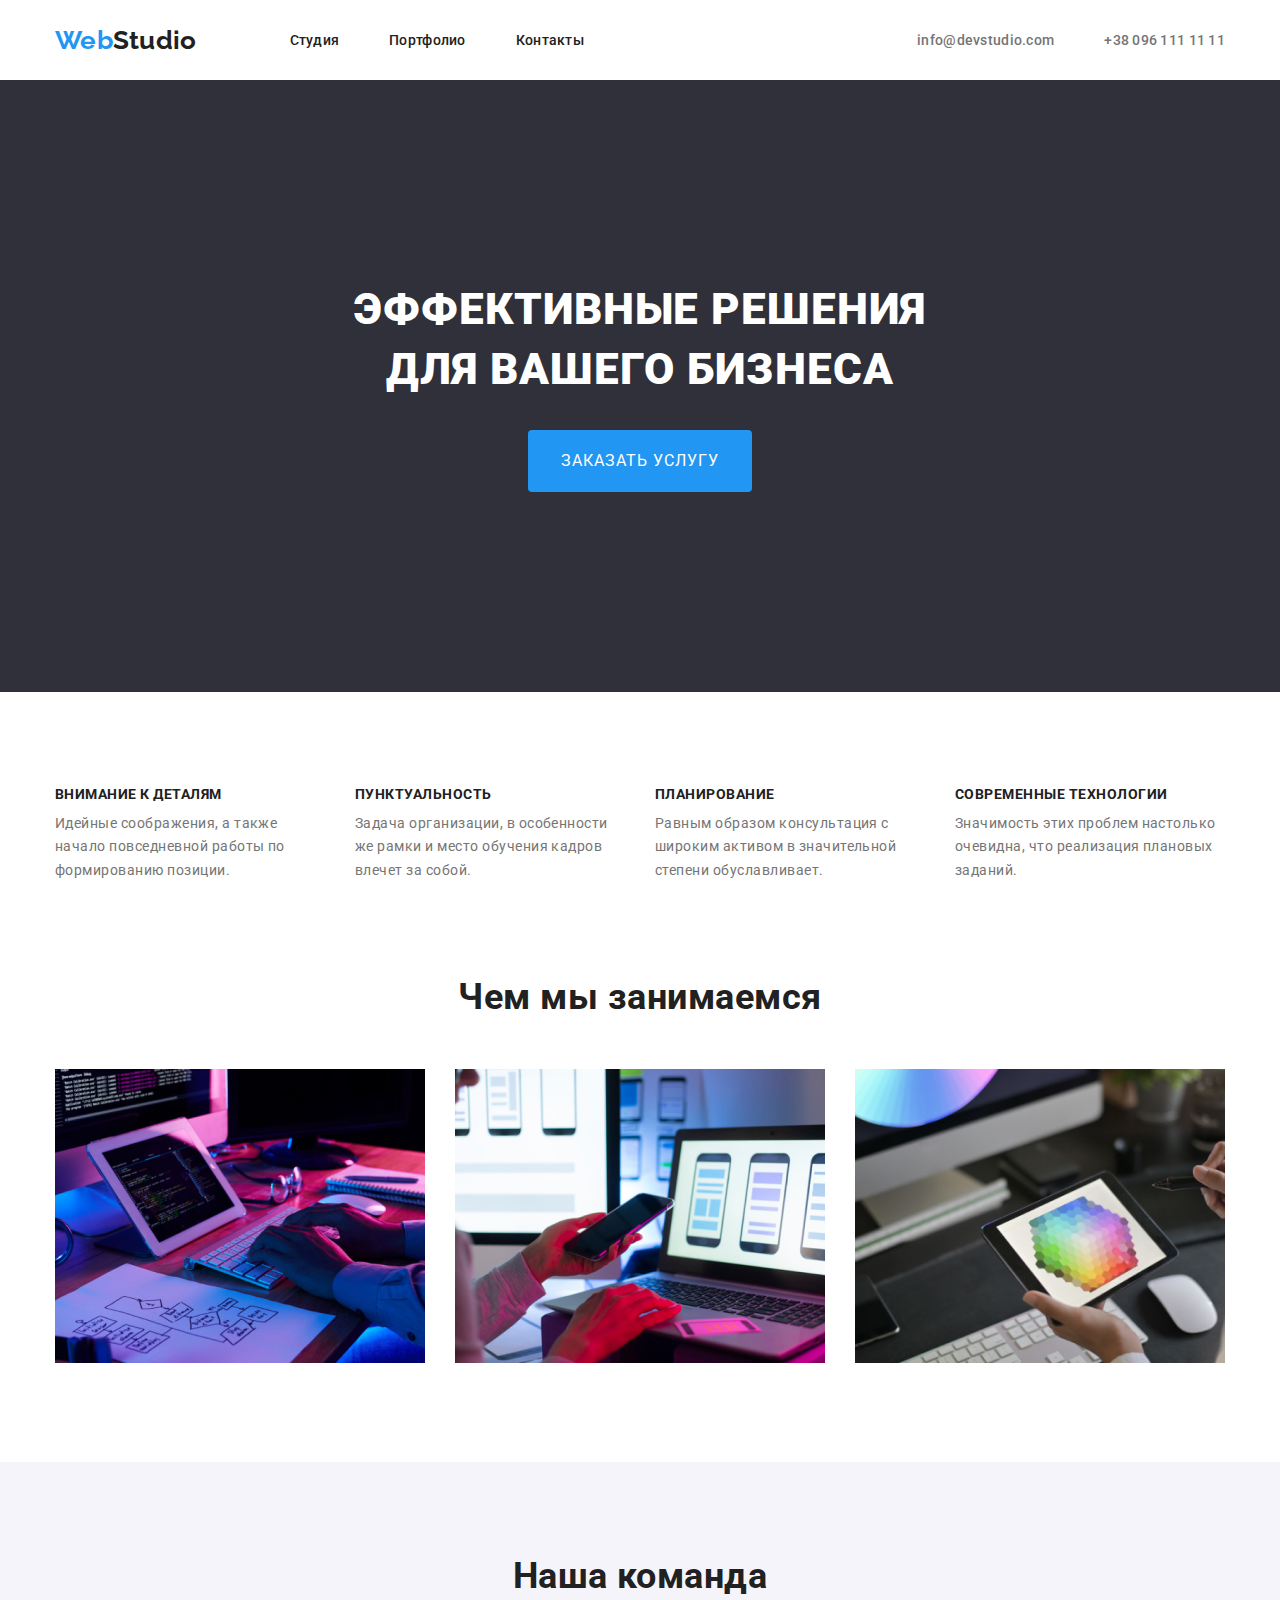
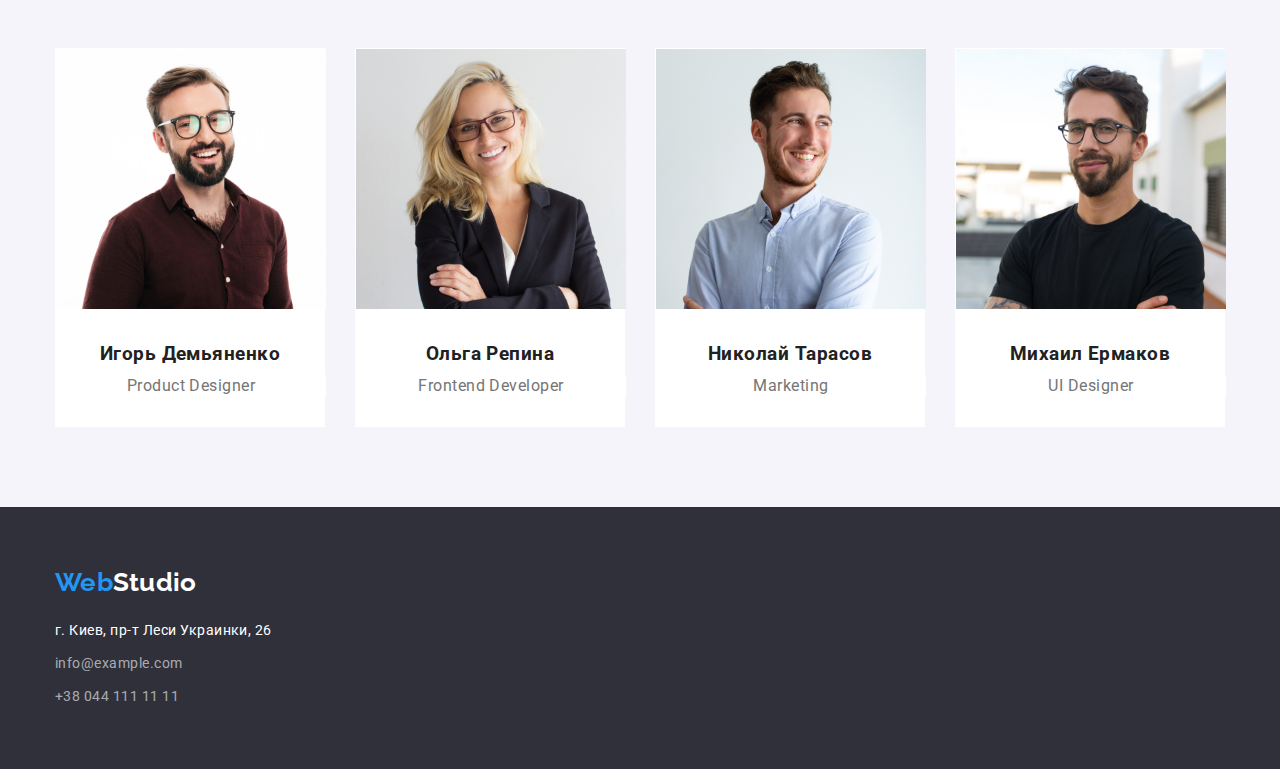
==== index.html @ 63b9c49c "прошлая работа" ====
<!DOCTYPE html>
<html lang="ru">

<head>
  <meta charset="UTF-8" />
  <meta name="viewport" content="width=device-width, initial-scale=1.0" />
  <title>Главная</title>

  <link href="https://fonts.googleapis.com/css2?family=Roboto:wght@400;500;700;900&display=swap" rel="stylesheet">
  <link href="https://fonts.googleapis.com/css2?family=Raleway:wght@700&display=swap" rel="stylesheet">

  <link rel="stylesheet"
    href="https://cdnjs.cloudflare.com/ajax/libs/modern-normalize/1.0.0/modern-normalize.min.css" />
  <link rel="stylesheet" href="./css/styles.css">
</head>

<body>
  <header class="header">
    <div class="container main-nav">
      <nav>
        <ul class="site-nav list">
          <li><a href="./index.html" class="link item"><span class="logo">Web</span><span
                class="logo black-logo">Studio</span></a></li>
          <li class="item"><a href="#Studio" class="link head-link">Студия</a></li>
          <li class="item"><a href="./Studio.html" class="link head-link">Портфолио</a></li>
          <li class="item"><a href="#Team" class="link head-link">Контакты</a></li>
        </ul>
      </nav>
      <ul class="contacts-nav list">
        <li class="item">
          <a href="mailto:info@devstudio.com" class="link address-link">info@devstudio.com</a>
        </li>
        <li class="item">
          <a href="tel:+380961111111" class="link address-link">+38 096 111 11 11</a>
        </li>
      </ul>
    </div>
  </header>
  <main>

    <!--Герой-->
    <section class="hero">
      <h1 class="hero-title">Эффективные решения <br> для вашего бизнеса </h1>
      <a href="" class="hero-button">Заказать услугу</a>
    </section>

    <!-- Преимущства -->
    <section id="Studio" class="section ">
      <div class="container ">
        <h2 hidden>Студия</h2>
        <ul class="feature-list list">
          <li class="item">
            <h3 class="title">Внимание к деталям</h3>
            <p class="description">
              Идейные соображения, а также начало повседневной работы по
              формированию позиции.
            </p>
          </li>
          <li class="item">
            <h3 class="title">Пунктуальность</h3>
            <p class="description">
              Задача организации, в особенности же рамки и место обучения кадров
              влечет за собой.
            </p>
          </li>
          <li class="item">
            <h3 class="title">Планирование</h3>
            <p class="description">
              Равным образом консультация с широким активом в значительной
              степени обуславливает.
            </p>
          </li>
          <li class="item">
            <h3 class="title">Современные технологии</h3>
            <p class="description">
              Значимость этих проблем настолько очевидна, что реализация
              плановых заданий.
            </p>
          </li>
        </ul>
      </div>
    </section>

    <!--Секция о нас-->
    <section id="Portfolio" class="section bottom-padding">
      <div class="container">
        <h2 class="section-title">Чем мы занимаемся</h2>
        <ul class="portfolio list">
          <li class="item">
            <img src="./images/services/img-1.png" width="370" height="294" alt="Разметка" />
          </li>
          <li class="item">
            <img src="./images/services/img-2.png" width="370" height="294" alt="Дизайн" />
          </li>
          <li class="item">
            <img src="./images/services/img-3.png" width="370" height="294" alt="Подбор цвета" />
          </li>
        </ul>
      </div>
    </section>

    <!--Секция наша команда-->
    <section id="Team" class="background-team team">
      <div class="container">
        <h2 class="section-title">Наша команда</h2>
        <ul class="team-padding list">
          <li class="team-item">
            <img src="./images/team/img-1.jpg" width="270" height="260" alt="" />
            <h3 class="team-name">Игорь Демьяненко</h3>
            <p class="team-item description">Product Designer</p>
          </li>
          <li class="team-item">
            <img src="./images/team/img-2.jpg" width="270" height="260" alt="" />
            <h3 class="team-name">Ольга Репина</h3>
            <p class="team-item description">Frontend Developer</p>
          </li>
          <li class="team-item">
            <img src="./images/team/img-3.jpg" width="270" height="260" alt="" />
            <h3 class="team-name">Николай Тарасов</h3>
            <p class="team-item description">Marketing</p>
          </li>
          <li class="team-item">
            <img src="./images/team/img-4.jpg" width="270" height="260" alt="" />
            <h3 class="team-name">Михаил Ермаков</h3>
            <p class="team-item description">UI Designer</p>
          </li>
        </ul>
      </div>
    </section>
  </main>
  <!--Секция подвал-->
  <footer class="footer padding-footer">
    <div class="container">
      <a href="./index.html" class="link item"> <span class="logo">Web</span><span
          class="logo white-logo">Studio</span></a>
      <address>
        <ul class="footer-address list">
          <li class="item">
            <a href="https://goo.gl/maps/mCpDXbgMNV3ADm6YA" class="footer footer-address" target="blank"
              rel="noopener noreferer">
              г. Киев, пр-т Леси Украинки, 26</a>
          </li>
          <li class="item"><a href="mailto:info@example.com" class="footer footer-contacts">info@example.com</a></li>
          <li class="item"><a href="tel:+380441111111" class="footer footer-contacts  ">+38 044 111 11
              11</a></li>
        </ul>
      </address>
    </div>
  </footer>
</body>

</html>
---- css/styles.css ----
html {
  box-sizing: border-box;
}

*,
*::before,
*::after {
  box-sizing: inherit;
}

h1,
h2,
h3,
h4,
h5,
h6 {
  margin: 0;
  padding: 0;
}

ul,
li,
p {
  padding: 0;
  margin: 0;
}

:root {
  --primary-text-black: #212121;
  --primary-text-gray: #757575;
  --text-accent: #2196f3;
  --white: #ffffff;
  --address-footer: rgba(255, 255, 255, 0.6);
  --background-hero: #2f303a;
  --background-team: #f5f4fa;
}

body {
  font-family: Roboto;
  font-style: normal;
  font-weight: normal;
  letter-spacing: 0.03em;
  color: var(--primary-text-black);
}

.list {
  list-style: none;
  padding: 0;
  margin: 0;
}

.container {
  margin-left: auto;
  margin-right: auto;
  width: 1200px;
  padding-left: 15px;
  padding-right: 15px;
  /* outline: 1px solid var(--background-hero); */
}

.main-nav {
  display: flex;
  align-items: center;
}

.site-nav {
  display: flex;
  align-items: center;
}

/* только первый */
.site-nav .item:first-child {
  margin-right: 93px;
}

/* всем кроме последнего */
.site-nav .item:not(:last-child) {
  margin-right: 50px;
}

.site-nav .item {
  padding-top: 32px;
  padding-bottom: 32px;
}

.contacts-nav {
  display: flex;
  margin-left: auto;
}

/* всем кроме первого  */
.contacts-nav .item + .item {
  margin-left: 50px;
}

.header {
  padding-left: 0;
  padding-right: 0;
}

.logo {
  font-family: Raleway;
  color: var(--text-accent);
  font-weight: 700;
  font-size: 26px;
  line-height: 1.192;
}

.black-logo {
  color: var(--primary-text-black);
}

.white-logo {
  color: var(--white);
}

.link {
  font-weight: 500;
  font-size: 14px;
  line-height: 1.142;
  letter-spacing: 0.02em;
  text-decoration: none;
}

.link:hover,
.link:focus {
  color: var(--text-accent);
}

.head-link {
  display: block;
  color: var(--primary-text-black);
}

.address-link {
  color: var(--primary-text-gray);
}

.section {
  padding-top: 94px;
}

.hero {
  color: var(--white);
  background-color: var(--background-hero);
  text-align: center;
  letter-spacing: 0.06em;
  text-transform: uppercase;
  padding-top: 200px;
  padding-bottom: 200px;
  align-items: center;
}

.hero-title {
  font-weight: 900;
  font-size: 44px;
  line-height: 1.36;
  margin-bottom: 30px;
}

.hero-button {
  display: inline-block;
  color: var(--white);
  background-color: var(--text-accent);
  font-weight: 700;
  font-size: 16px;
  font: inherit;
  line-height: 1.87;
  text-decoration: none;
  list-style-type: none;

  border-radius: 4px;
  padding: 15px 32px;
  min-width: 200px;
  border: 1px solid transparent;
}

/* Преимущества */

.bottom-padding {
  padding-bottom: 94px;
}

.feature {
  margin-bottom: 30px;
}

.feature-list {
  display: flex;
}

.feature-list .item {
  width: 270px;
}

.feature-list .item:not(:last-child) {
  margin-right: 30px;
}

.title {
  font-weight: 700;
  font-size: 14px;
  line-height: 1.143;
  text-transform: uppercase;
  color: var(--primary-text-black);
  padding-bottom: 10px;
}

.description {
  font-size: 14px;
  line-height: 1.71;
  color: var(--primary-text-gray);
}

/* Portfolio */
.section-title {
  font-weight: 700;
  font-size: 36px;
  line-height: 1.166;
  text-align: center;
  color: var(--primary-text-black);
  margin-bottom: 50px;
}

.portfolio {
  display: flex;
}

.portfolio .item:not(:last-child) {
  margin-right: 30px;
}

/* Team */
.team {
  padding-top: 94px;
}

.background-team {
  background-color: var(--background-team);
}

.team-padding {
  display: flex;
  padding-bottom: 50px;
  justify-content: center;
}

.team-item {
  width: 270px;
  margin-bottom: 30px;
  font-weight: 500;
  font-size: 16px;
  line-height: 1.187;

  text-align: center;
  color: var(--primary-text-black);
  background-color: var(--white);
  border: 1px solid transparent;
}

.team-item:not(:last-child) {
  margin-right: 30px;
}

.team-name {
  margin-top: 30px;
}

.team-item .description {
  font-weight: normal;
  color: var(--primary-text-gray);
  margin-top: 10px;
}

.footer {
  background-color: var(--background-hero);
  font-size: 14px;
  line-height: 1.71;
  font-style: normal;
}

.padding-footer {
  padding-top: 60px;
  padding-bottom: 60px;
}

.footer-address {
  color: var(--white);
  text-decoration: none;
}

.footer-address .item:not(:last-child) {
  margin-bottom: 9px;
}

.footer-address .item:first-child {
  margin-top: 20px;
}

.footer-contacts {
  color: rgba(255, 255, 255, 0.6);
  text-decoration: none;
}
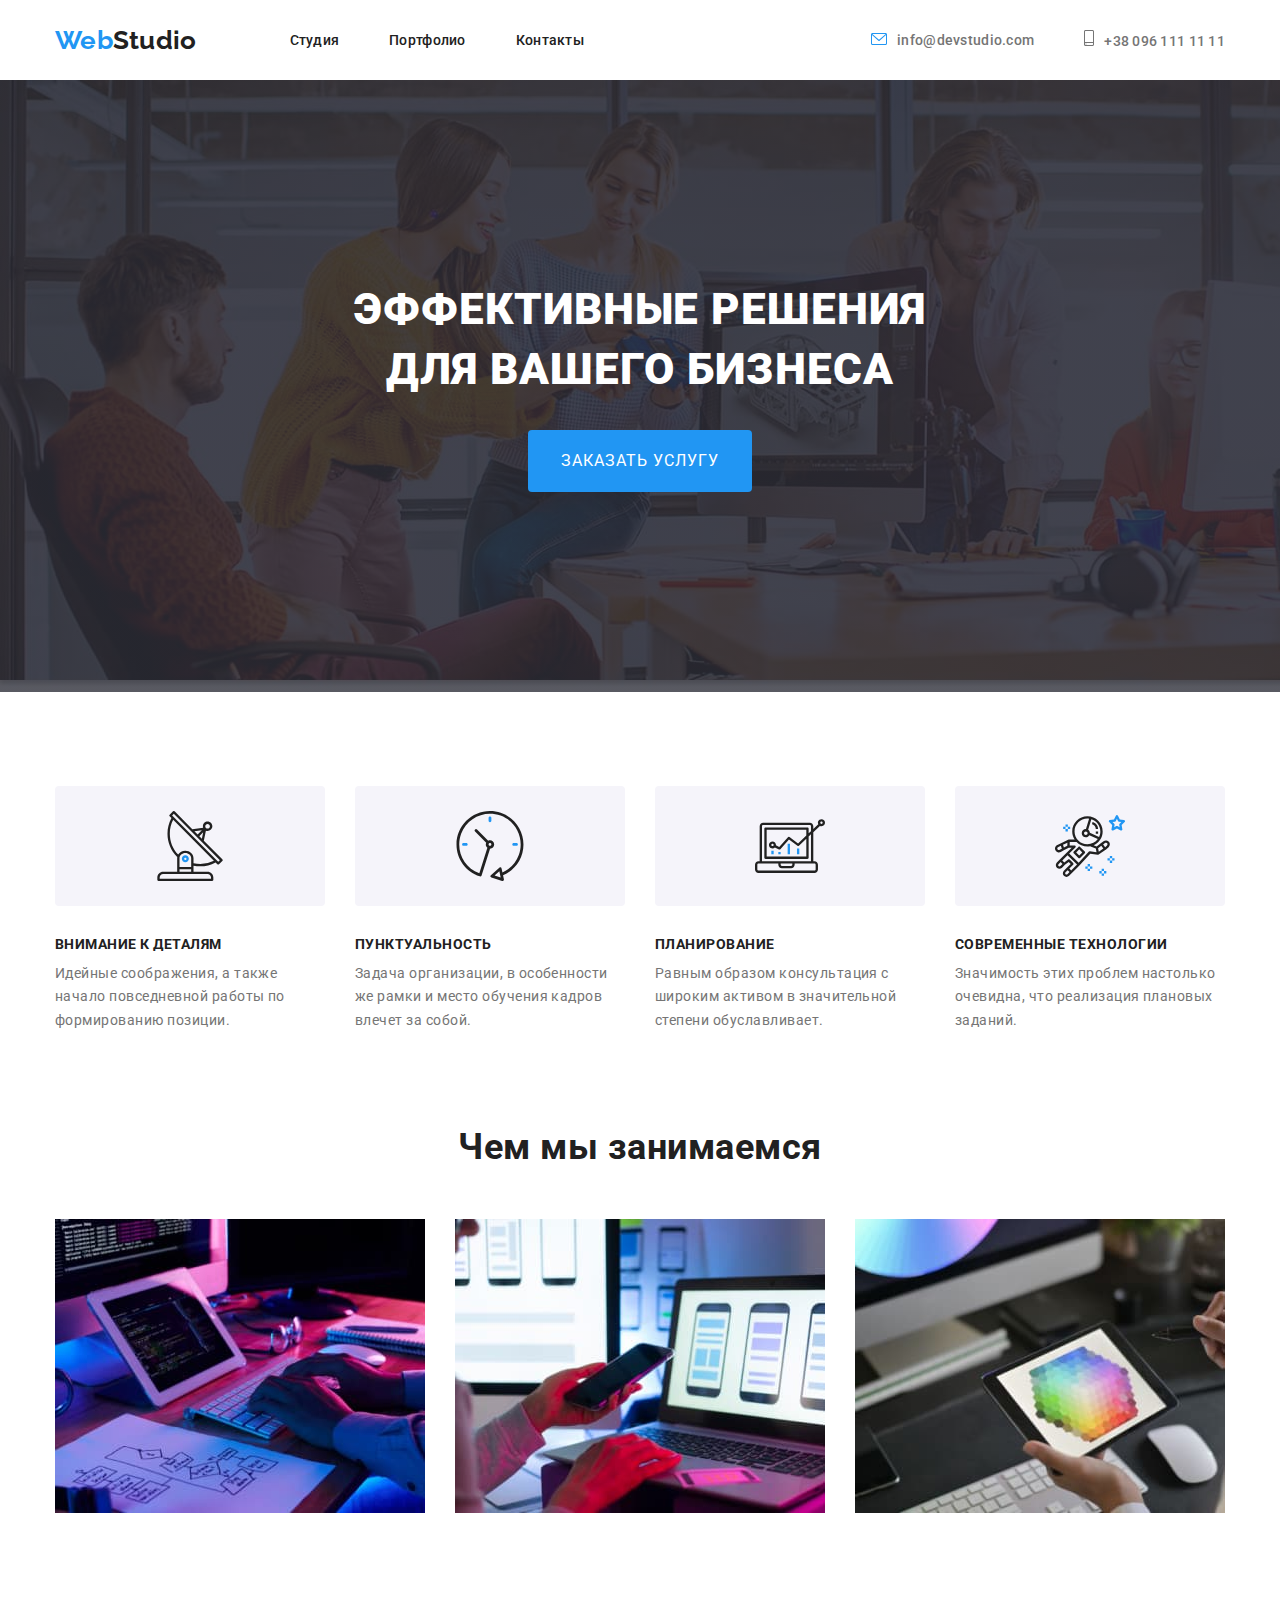
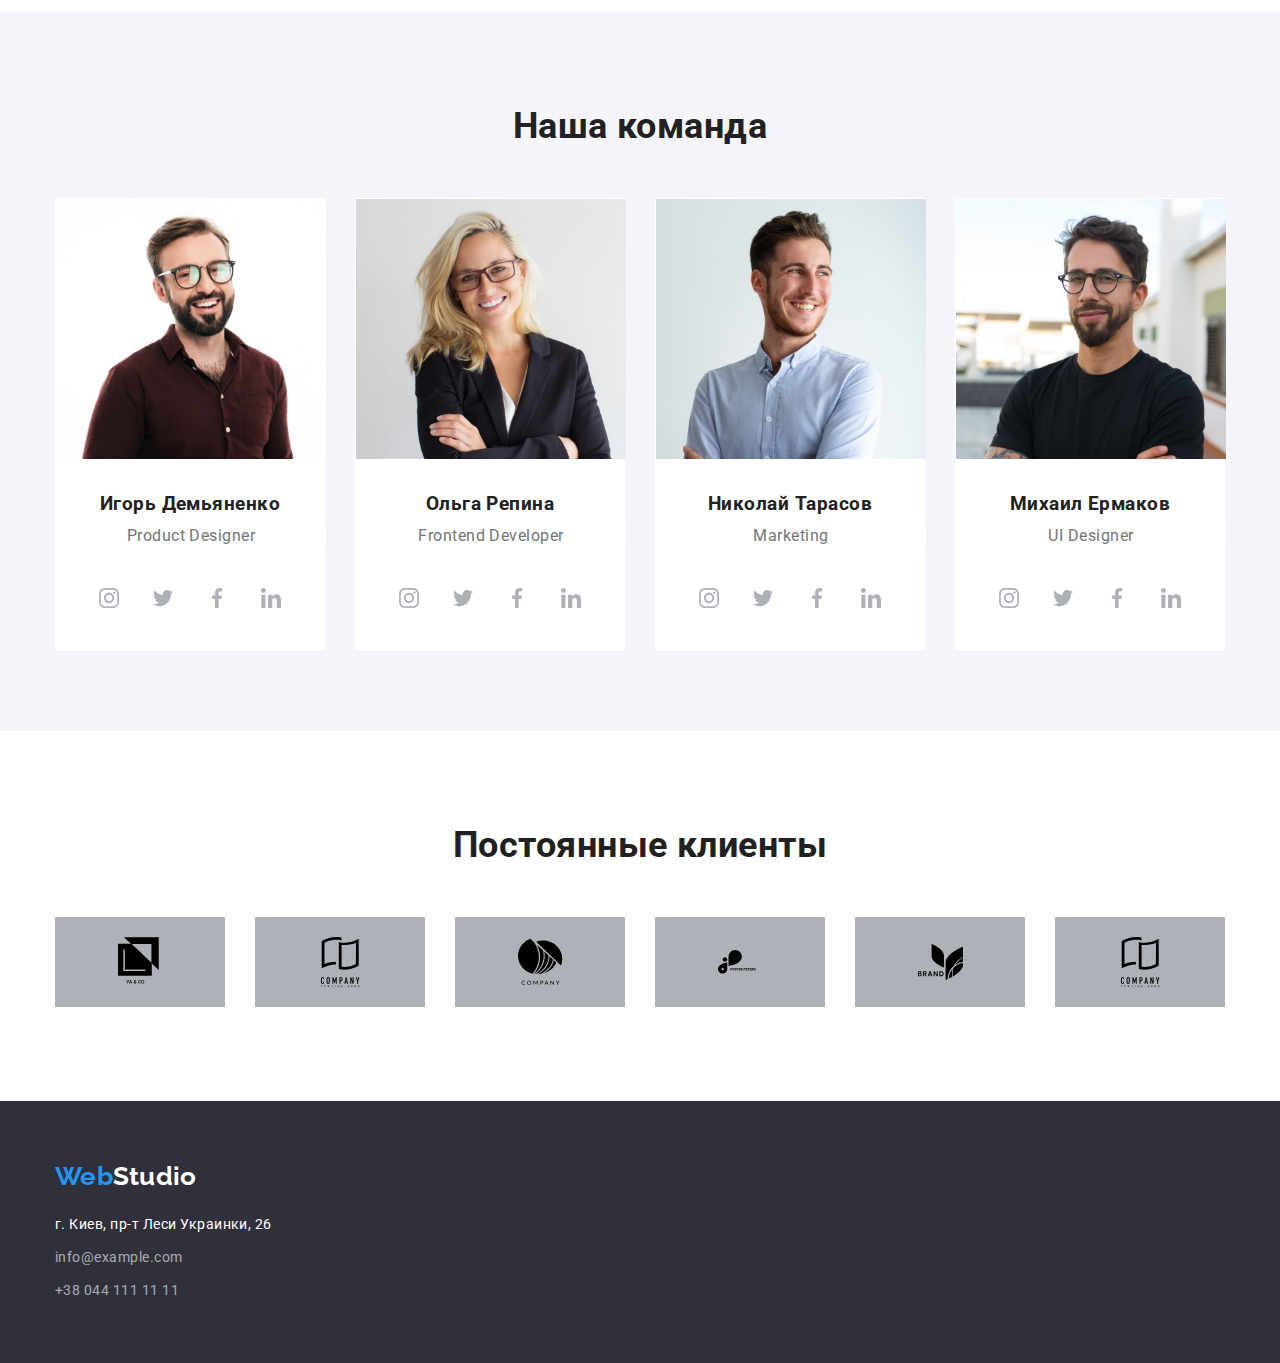
==== commit 1784b611: "status" ====
--- a/index.html
+++ b/index.html
@@ -28,10 +28,10 @@
       </nav>
       <ul class="contacts-nav list">
         <li class="item">
-          <a href="mailto:info@devstudio.com" class="link address-link">info@devstudio.com</a>
+          <a href="mailto:info@devstudio.com" class="link address-link mail">info@devstudio.com</a>
         </li>
         <li class="item">
-          <a href="tel:+380961111111" class="link address-link">+38 096 111 11 11</a>
+          <a href="tel:+380961111111" class="link address-link tel">+38 096 111 11 11</a>
         </li>
       </ul>
     </div>
@@ -39,7 +39,7 @@
   <main>
 
     <!--Герой-->
-    <section class="hero">
+    <section class="hero hero-bg">
       <h1 class="hero-title">Эффективные решения <br> для вашего бизнеса </h1>
       <a href="" class="hero-button">Заказать услугу</a>
     </section>
@@ -50,6 +50,12 @@
         <h2 hidden>Студия</h2>
         <ul class="feature-list list">
           <li class="item">
+            <div class="feature-box">
+              <svg class="feature-svg">
+                <use href="./images/icons/sprite.svg#antenna ">
+                </use>
+              </svg>
+            </div>
             <h3 class="title">Внимание к деталям</h3>
             <p class="description">
               Идейные соображения, а также начало повседневной работы по
@@ -57,6 +63,12 @@
             </p>
           </li>
           <li class="item">
+            <div class="feature-box">
+              <svg class="feature-svg">
+                <use href="./images/icons/sprite.svg#clock ">
+                </use>
+              </svg>
+            </div>
             <h3 class="title">Пунктуальность</h3>
             <p class="description">
               Задача организации, в особенности же рамки и место обучения кадров
@@ -64,6 +76,12 @@
             </p>
           </li>
           <li class="item">
+            <div class="feature-box">
+              <svg class="feature-svg">
+                <use href="./images/icons/sprite.svg#diagram ">
+                </use>
+              </svg>
+            </div>
             <h3 class="title">Планирование</h3>
             <p class="description">
               Равным образом консультация с широким активом в значительной
@@ -71,6 +89,12 @@
             </p>
           </li>
           <li class="item">
+            <div class="feature-box">
+              <svg class="feature-svg">
+                <use href="./images/icons/sprite.svg#astronaut ">
+                </use>
+              </svg>
+            </div>
             <h3 class="title">Современные технологии</h3>
             <p class="description">
               Значимость этих проблем настолько очевидна, что реализация
@@ -87,13 +111,13 @@
         <h2 class="section-title">Чем мы занимаемся</h2>
         <ul class="portfolio list">
           <li class="item">
-            <img src="./images/services/img-1.png" width="370" height="294" alt="Разметка" />
-          </li>
-          <li class="item">
-            <img src="./images/services/img-2.png" width="370" height="294" alt="Дизайн" />
-          </li>
-          <li class="item">
-            <img src="./images/services/img-3.png" width="370" height="294" alt="Подбор цвета" />
+            <img src="./images/services/img-1.jpg" width="370" height="294" alt="Разметка" />
+          </li>
+          <li class="item">
+            <img src="./images/services/img-2.jpg" width="370" height="294" alt="Дизайн" />
+          </li>
+          <li class="item">
+            <img src="./images/services/img-3.jpg" width="370" height="294" alt="Подбор цвета" />
           </li>
         </ul>
       </div>
@@ -108,21 +132,166 @@
             <img src="./images/team/img-1.jpg" width="270" height="260" alt="" />
             <h3 class="team-name">Игорь Демьяненко</h3>
             <p class="team-item description">Product Designer</p>
+            <ul class="list social-icons">
+              <li class="social-icons-item">
+                <a class="social-icons-link" href="" target="_blank" rel="noopener noreferer" aria-label="Instagram">
+                  <svg class="social-icons-svg">
+                    <use href="./images/icons/sprite.svg#instagram"></use>
+                  </svg></a>
+              </li>
+              <li class="social-icons-item">
+                <a class="social-icons-link" href="" target="_blank" rel="noopener noreferer" aria-label="Twitter">
+                  <svg class="social-icons-svg">
+                    <use href="./images/icons/sprite.svg#twitter"></use>
+                  </svg></a>
+              </li>
+              <li class="social-icons-item">
+                <a class="social-icons-link" href="" target="_blank" rel="noopener noreferer" aria-label="facebook">
+                  <svg class="social-icons-svg">
+                    <use href="./images/icons/sprite.svg#facebook"></use>
+                  </svg></a>
+              </li>
+              <li class="social-icons-item">
+                <a class="social-icons-link" href="" target="_blank" rel="noopener noreferer" aria-label="Linkedin">
+                  <svg class="social-icons-svg">
+                    <use href="./images/icons/sprite.svg#linkedin"></use>
+                  </svg></a>
+              </li>
+            </ul>
           </li>
           <li class="team-item">
             <img src="./images/team/img-2.jpg" width="270" height="260" alt="" />
             <h3 class="team-name">Ольга Репина</h3>
             <p class="team-item description">Frontend Developer</p>
+            <ul class="list social-icons">
+              <li class="social-icons-item">
+                <a class="social-icons-link" href="" target="_blank" rel="noopener noreferer" aria-label="Instagram">
+                  <svg class="social-icons-svg">
+                    <use href="./images/icons/sprite.svg#instagram"></use>
+                  </svg></a>
+              </li>
+              <li class="social-icons-item">
+                <a class="social-icons-link" href="" target="_blank" rel="noopener noreferer" aria-label="Twitter">
+                  <svg class="social-icons-svg">
+                    <use href="./images/icons/sprite.svg#twitter"></use>
+                  </svg></a>
+              </li>
+              <li class="social-icons-item">
+                <a class="social-icons-link" href="" target="_blank" rel="noopener noreferer" aria-label="facebook">
+                  <svg class="social-icons-svg">
+                    <use href="./images/icons/sprite.svg#facebook"></use>
+                  </svg></a>
+              </li>
+              <li class="social-icons-item">
+                <a class="social-icons-link" href="" target="_blank" rel="noopener noreferer" aria-label="Linkedin">
+                  <svg class="social-icons-svg">
+                    <use href="./images/icons/sprite.svg#linkedin"></use>
+                  </svg></a>
+              </li>
+            </ul>
           </li>
           <li class="team-item">
             <img src="./images/team/img-3.jpg" width="270" height="260" alt="" />
             <h3 class="team-name">Николай Тарасов</h3>
             <p class="team-item description">Marketing</p>
+            <ul class="list social-icons">
+              <li class="social-icons-item">
+                <a class="social-icons-link" href="" target="_blank" rel="noopener noreferer" aria-label="Instagram">
+                  <svg class="social-icons-svg">
+                    <use href="./images/icons/sprite.svg#instagram"></use>
+                  </svg></a>
+              </li>
+              <li class="social-icons-item">
+                <a class="social-icons-link" href="" target="_blank" rel="noopener noreferer" aria-label="Twitter">
+                  <svg class="social-icons-svg">
+                    <use href="./images/icons/sprite.svg#twitter"></use>
+                  </svg></a>
+              </li>
+              <li class="social-icons-item">
+                <a class="social-icons-link" href="" target="_blank" rel="noopener noreferer" aria-label="facebook">
+                  <svg class="social-icons-svg">
+                    <use href="./images/icons/sprite.svg#facebook"></use>
+                  </svg></a>
+              </li>
+              <li class="social-icons-item">
+                <a class="social-icons-link" href="" target="_blank" rel="noopener noreferer" aria-label="Linkedin">
+                  <svg class="social-icons-svg">
+                    <use href="./images/icons/sprite.svg#linkedin"></use>
+                  </svg></a>
+              </li>
+            </ul>
           </li>
           <li class="team-item">
             <img src="./images/team/img-4.jpg" width="270" height="260" alt="" />
             <h3 class="team-name">Михаил Ермаков</h3>
             <p class="team-item description">UI Designer</p>
+            <ul class="list social-icons">
+              <li class="social-icons-item">
+                <a class="social-icons-link" href="" target="_blank" rel="noopener noreferer" aria-label="Instagram">
+                  <svg class="social-icons-svg">
+                    <use href="./images/icons/sprite.svg#instagram"></use>
+                  </svg></a>
+              </li>
+              <li class="social-icons-item">
+                <a class="social-icons-link" href="" target="_blank" rel="noopener noreferer" aria-label="Twitter">
+                  <svg class="social-icons-svg">
+                    <use href="./images/icons/sprite.svg#twitter"></use>
+                  </svg></a>
+              </li>
+              <li class="social-icons-item">
+                <a class="social-icons-link" href="" target="_blank" rel="noopener noreferer" aria-label="facebook">
+                  <svg class="social-icons-svg">
+                    <use href="./images/icons/sprite.svg#facebook"></use>
+                  </svg></a>
+              </li>
+              <li class="social-icons-item">
+                <a class="social-icons-link" href="" target="_blank" rel="noopener noreferer" aria-label="Linkedin">
+                  <svg class="social-icons-svg">
+                    <use href="./images/icons/sprite.svg#linkedin"></use>
+                  </svg></a>
+              </li>
+            </ul>
+          </li>
+        </ul>
+      </div>
+    </section>
+
+    <section class="section">
+      <div class="container">
+        <h2 class="section-title">Постоянные клиенты</h2>
+        <ul class="list clients">
+          <li class="item">
+            <div class="clients-box"><svg class="clients-svg">
+                <use href="./images/icons/sprite.svg#yanco"> </use>
+              </svg>
+            </div>
+          </li>
+          <li class="item">
+            <div class="clients-box"><svg class="clients-svg">
+                <use href="./images/icons/sprite.svg#tagline"> </use>
+              </svg></div>
+          </li>
+          <li class="item">
+            <div class="clients-box"><svg class="clients-svg">
+                <use href="./images/icons/sprite.svg#company"> </use>
+              </svg></div>
+          </li>
+          <li class="item">
+            <div class="clients-box"><svg class="clients-svg">
+                <use href="./images/icons/sprite.svg#foster"> </use>
+              </svg></div>
+          </li>
+          <li class="item">
+            <div class="clients-box"><svg class="clients-svg">
+                <use href="./images/icons/sprite.svg#brand"> </use>
+              </svg>
+            </div>
+          </li>
+          <li class="item">
+            <div class="clients-box"><svg class="clients-svg">
+                <use href="./images/icons/sprite.svg#tagline"> </use>
+              </svg>
+            </div>
           </li>
         </ul>
       </div>
--- a/css/styles.css
+++ b/css/styles.css
@@ -33,6 +33,7 @@
   --address-footer: rgba(255, 255, 255, 0.6);
   --background-hero: #2f303a;
   --background-team: #f5f4fa;
+  --icon-color: #afb1b8;
 }
 
 body {
@@ -85,6 +86,8 @@
 
 .contacts-nav {
   display: flex;
+  justify-content: center;
+  align-items: center;
   margin-left: auto;
 }
 
@@ -134,6 +137,29 @@
 
 .address-link {
   color: var(--primary-text-gray);
+  /* display: flex; */
+}
+
+.mail::before {
+  content: "";
+  display: inline-block;
+  align-items: center;
+  justify-content: center;
+  margin-right: 10px;
+  width: 16px;
+  height: 12px;
+  background-image: url(../images/icons/envelope.svg);
+}
+
+.tel::before {
+  content: "";
+  display: inline-block;
+  align-items: center;
+  justify-content: center;
+  margin-right: 10px;
+  width: 10px;
+  height: 16px;
+  background-image: url(../images/icons/smartphone.svg);
 }
 
 .section {
@@ -142,7 +168,7 @@
 
 .hero {
   color: var(--white);
-  background-color: var(--background-hero);
+  /* background-color: var(--background-hero); */
   text-align: center;
   letter-spacing: 0.06em;
   text-transform: uppercase;
@@ -151,6 +177,16 @@
   align-items: center;
 }
 
+.hero-bg {
+  background-image: linear-gradient(
+      to right,
+      rgba(47, 48, 58, 0.8),
+      rgba(47, 48, 58, 0.8)
+    ),
+    url(../images/hero/hero-bg.jpg);
+  box-shadow: rgba(47, 48, 58, 0.7);
+  background-repeat: no-repeat;
+}
 .hero-title {
   font-weight: 900;
   font-size: 44px;
@@ -189,6 +225,22 @@
   display: flex;
 }
 
+.feature-box {
+  display: flex;
+  justify-content: center;
+  align-items: center;
+  border-radius: 4px;
+  width: 270px;
+  height: 120px;
+  background-color: var(--background-team);
+  margin-bottom: 30px;
+}
+
+.feature-svg {
+  width: 70px;
+  height: 70px;
+}
+
 .feature-list .item {
   width: 270px;
 }
@@ -272,6 +324,72 @@
   margin-top: 10px;
 }
 
+.social-icons {
+  display: flex;
+  justify-content: center;
+  padding-bottom: 30px;
+  padding-left: 32px;
+  padding-right: 32px;
+}
+
+.social-icons-item:not(:last-child) {
+  margin-right: 10px;
+}
+
+.social-icons-link {
+  display: flex;
+  justify-content: center;
+  align-items: center;
+  width: 44px;
+  height: 44px;
+  background-color: var(--white);
+  border-radius: 50%;
+}
+
+.social-icons-svg {
+  width: 20px;
+  height: 20px;
+  fill: var(--icon-color);
+}
+
+.social-icons-link:hover,
+.social-icons-link:focus,
+.social-icons-svg:hover,
+.social-icons-svg:focus {
+  background-color: var(--text-accent);
+  fill: var(--white);
+}
+
+/* .social-icons-svg:hover,
+.social-icons-svg:focus {
+  fill: var(--white);
+  background-color: var(--text-accent);
+} */
+
+.clients {
+  display: flex;
+  padding-bottom: 94px;
+}
+
+.clients .item:not(:last-child) {
+  margin-right: 30px;
+}
+
+.clients-box {
+  display: flex;
+  justify-content: center;
+  align-items: center;
+  border-width: 1px;
+  background-color: var(--icon-color);
+  width: 170px;
+  height: 90px;
+}
+
+.clients-svg {
+  width: 45px;
+  height: 50px;
+}
+
 .footer {
   background-color: var(--background-hero);
   font-size: 14px;
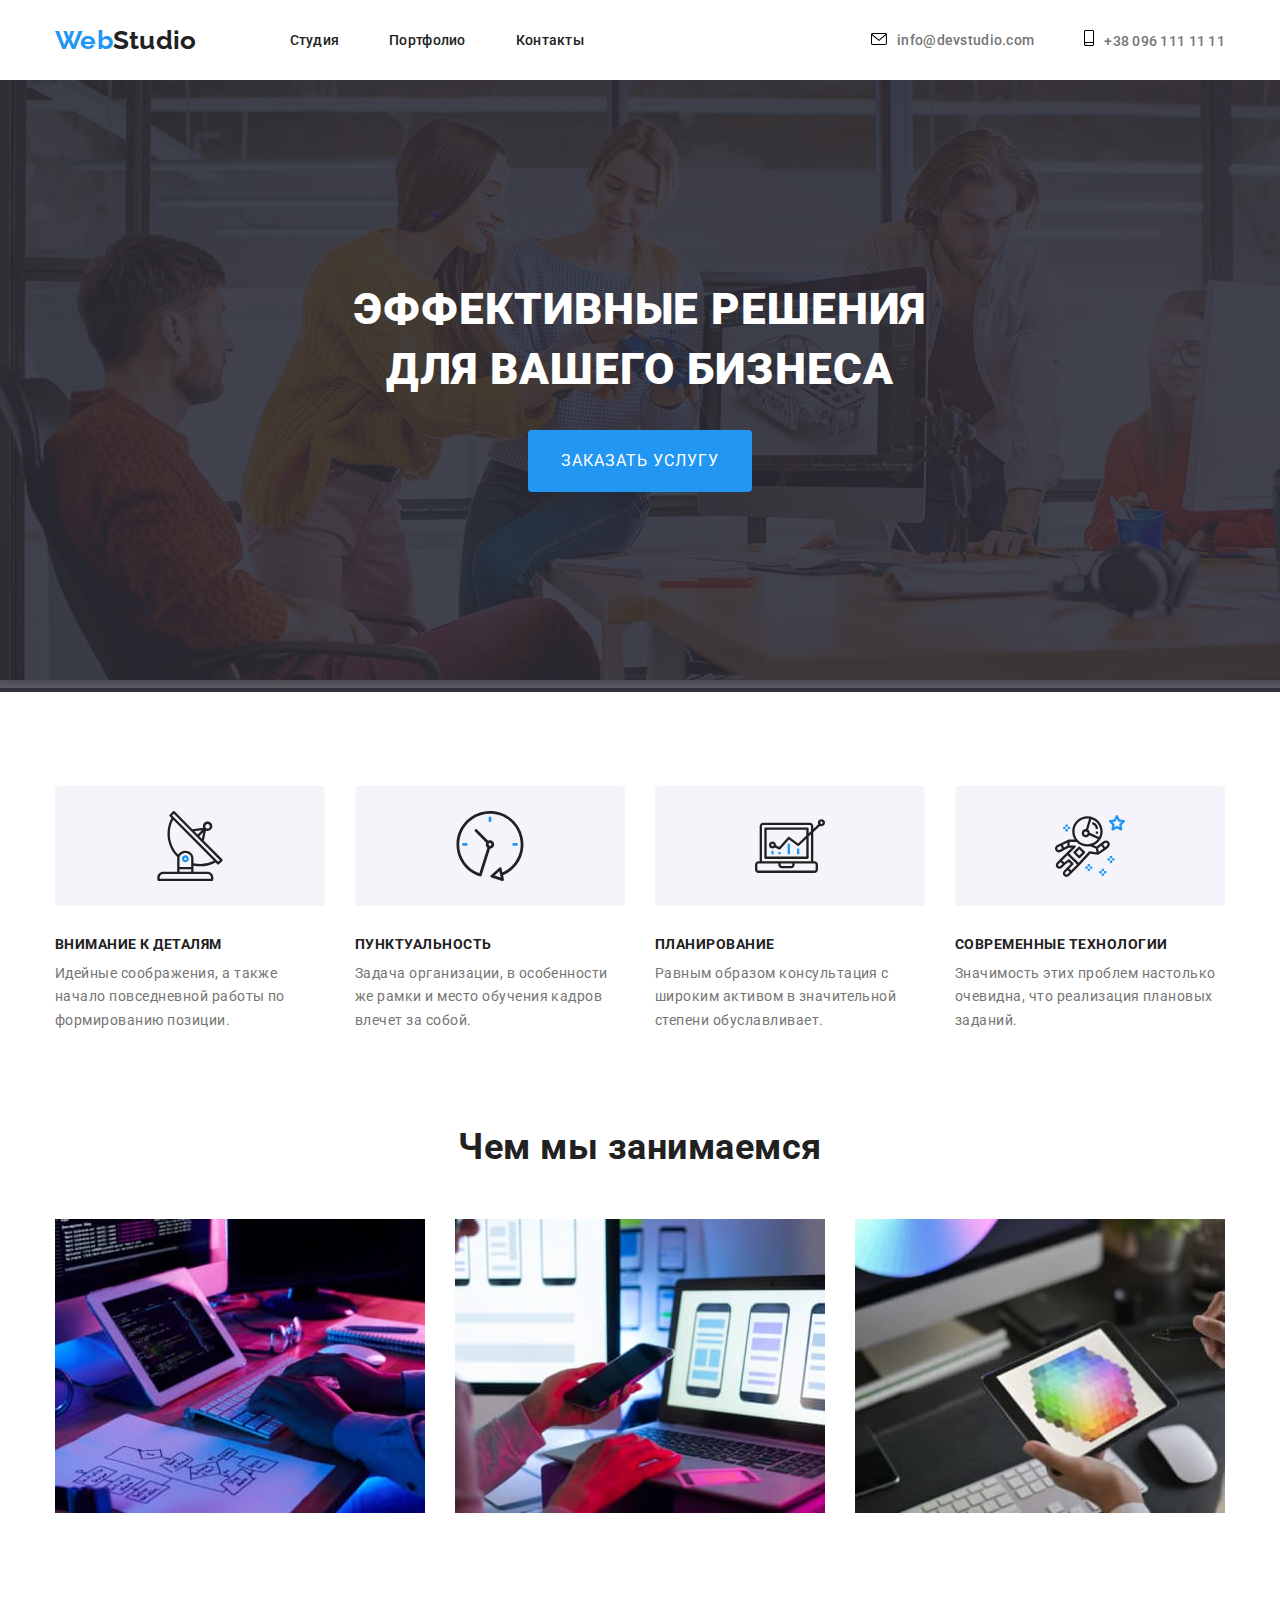
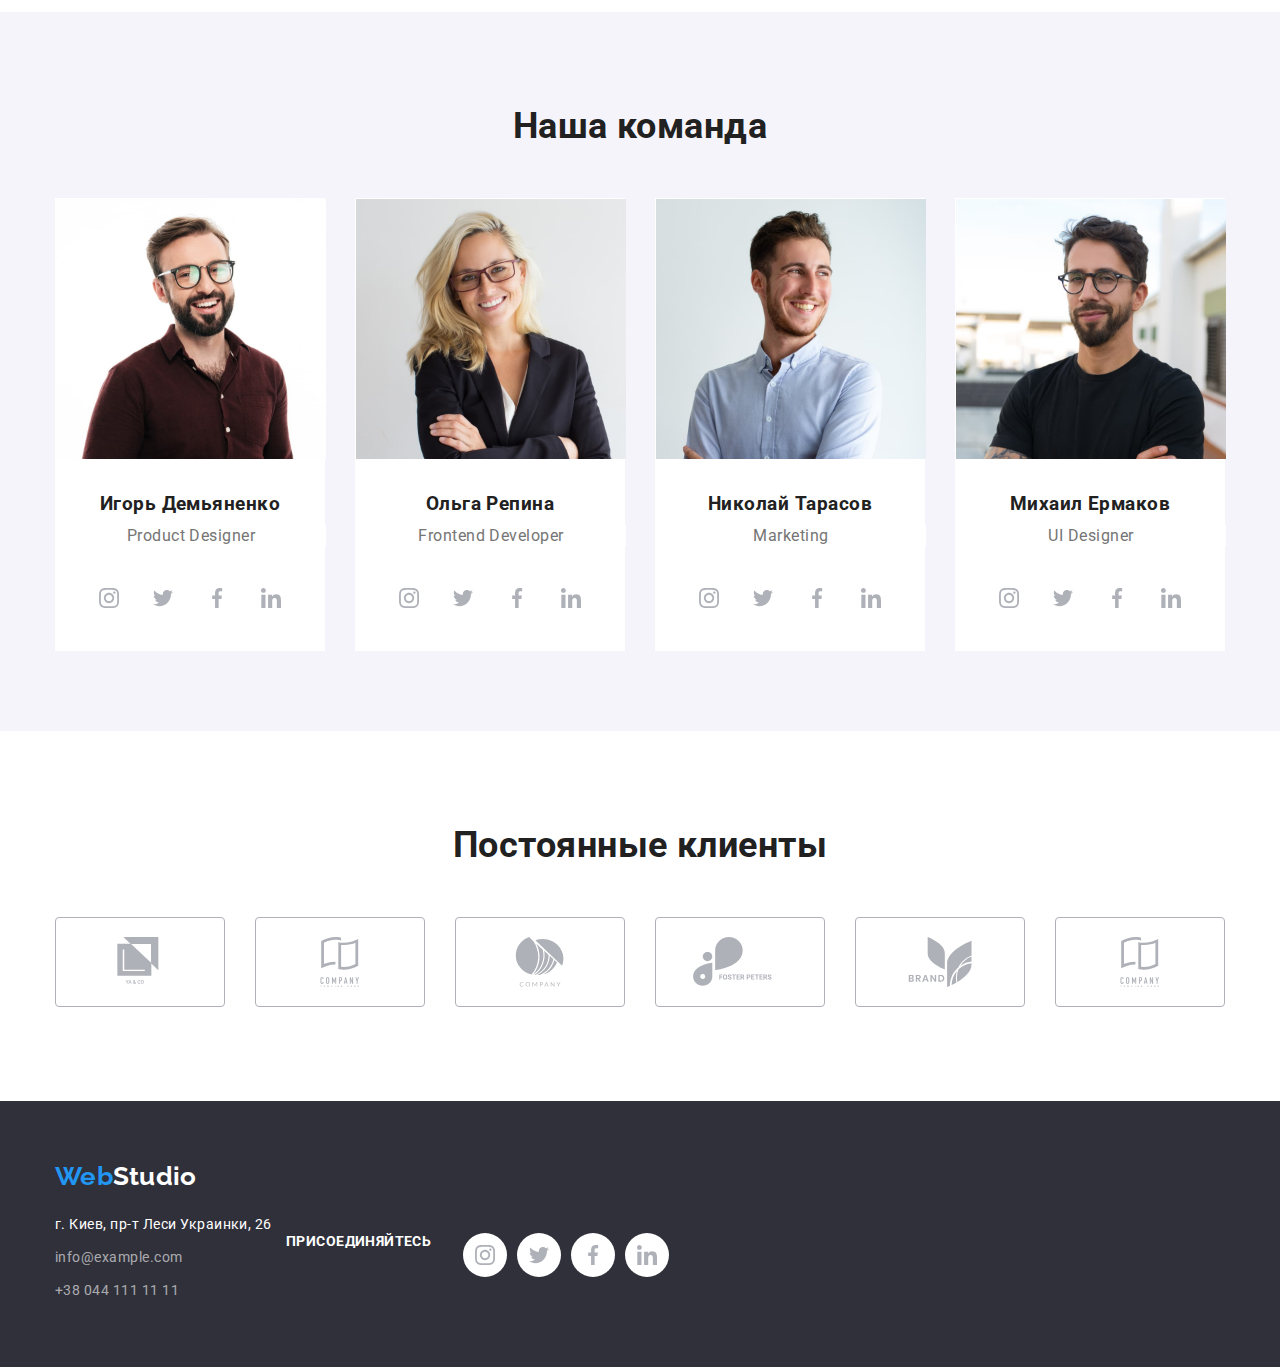
==== commit 6f96952f: "draft" ====
--- a/index.html
+++ b/index.html
@@ -28,10 +28,18 @@
       </nav>
       <ul class="contacts-nav list">
         <li class="item">
-          <a href="mailto:info@devstudio.com" class="link address-link mail">info@devstudio.com</a>
+          <a href="mailto:info@devstudio.com" class="link address-link">
+            <svg class="link svg-envelope">
+              <use href="./images/icons/sprite.svg#envelope ">
+              </use>
+            </svg>info@devstudio.com</a>
         </li>
         <li class="item">
-          <a href="tel:+380961111111" class="link address-link tel">+38 096 111 11 11</a>
+          <a href="tel:+380961111111" class="link address-link tel">
+            <svg class="svg-telephone">
+              <use href="./images/icons/sprite.svg#smartphone ">
+              </use>
+            </svg>+38 096 111 11 11</a>
         </li>
       </ul>
     </div>
@@ -256,6 +264,7 @@
       </div>
     </section>
 
+    <!-- Постоянные клиенты -->
     <section class="section">
       <div class="container">
         <h2 class="section-title">Постоянные клиенты</h2>
@@ -299,21 +308,53 @@
   </main>
   <!--Секция подвал-->
   <footer class="footer padding-footer">
-    <div class="container">
-      <a href="./index.html" class="link item"> <span class="logo">Web</span><span
-          class="logo white-logo">Studio</span></a>
-      <address>
-        <ul class="footer-address list">
-          <li class="item">
-            <a href="https://goo.gl/maps/mCpDXbgMNV3ADm6YA" class="footer footer-address" target="blank"
-              rel="noopener noreferer">
-              г. Киев, пр-т Леси Украинки, 26</a>
-          </li>
-          <li class="item"><a href="mailto:info@example.com" class="footer footer-contacts">info@example.com</a></li>
-          <li class="item"><a href="tel:+380441111111" class="footer footer-contacts  ">+38 044 111 11
-              11</a></li>
-        </ul>
-      </address>
+    <div class="container flex-footer">
+      <div class="addresses">
+        <a href="./index.html" class="link item"> <span class="logo">Web</span><span
+            class="logo white-logo">Studio</span></a>
+        <address>
+          <ul class="footer-address list">
+            <li class="item">
+              <a href="https://goo.gl/maps/mCpDXbgMNV3ADm6YA" class="footer footer-address" target="blank"
+                rel="noopener noreferer">
+                г. Киев, пр-т Леси Украинки, 26</a>
+            </li>
+            <li class="item"><a href="mailto:info@example.com" class="footer footer-contacts">info@example.com</a></li>
+            <li class="item"><a href="tel:+380441111111" class="footer footer-contacts  ">+38 044 111 11
+                11</a></li>
+
+          </ul>
+        </address>
+      </div>
+      <div class="join-us">
+        <h3 class="join-section">Присоединяйтесь</h3>
+        <ul class="list social-icons">
+          <li class="social-icons-item">
+            <a class="social-icons-link" href="" target="_blank" rel="noopener noreferer" aria-label="Instagram">
+              <svg class="social-icons-svg">
+                <use href="./images/icons/sprite.svg#instagram"></use>
+              </svg></a>
+          </li>
+          <li class="social-icons-item">
+            <a class="social-icons-link" href="" target="_blank" rel="noopener noreferer" aria-label="Twitter">
+              <svg class="social-icons-svg">
+                <use href="./images/icons/sprite.svg#twitter"></use>
+              </svg></a>
+          </li>
+          <li class="social-icons-item">
+            <a class="social-icons-link" href="" target="_blank" rel="noopener noreferer" aria-label="facebook">
+              <svg class="social-icons-svg">
+                <use href="./images/icons/sprite.svg#facebook"></use>
+              </svg></a>
+          </li>
+          <li class="social-icons-item">
+            <a class="social-icons-link" href="" target="_blank" rel="noopener noreferer" aria-label="Linkedin">
+              <svg class="social-icons-svg">
+                <use href="./images/icons/sprite.svg#linkedin"></use>
+              </svg></a>
+          </li>
+        </ul>
+      </div>
     </div>
   </footer>
 </body>
--- a/css/styles.css
+++ b/css/styles.css
@@ -125,9 +125,14 @@
   text-decoration: none;
 }
 
+.address-link:hover .svg-envelope,
+.address-link:focus .svg-envelope,
+.address-link:hover .svg-telephone,
+.address-link:focus .svg-telephone,
 .link:hover,
 .link:focus {
   color: var(--text-accent);
+  fill: var(--text-accent);
 }
 
 .head-link {
@@ -137,29 +142,25 @@
 
 .address-link {
   color: var(--primary-text-gray);
+  align-items: center;
+  justify-content: center;
   /* display: flex; */
 }
 
-.mail::before {
-  content: "";
-  display: inline-block;
-  align-items: center;
-  justify-content: center;
-  margin-right: 10px;
+.contacts-nav .svg-envelope {
+  align-items: center;
+  justify-content: center;
   width: 16px;
   height: 12px;
-  background-image: url(../images/icons/envelope.svg);
-}
-
-.tel::before {
-  content: "";
-  display: inline-block;
-  align-items: center;
-  justify-content: center;
   margin-right: 10px;
+}
+
+.contacts-nav .svg-telephone {
+  align-items: center;
+  justify-content: center;
   width: 10px;
   height: 16px;
-  background-image: url(../images/icons/smartphone.svg);
+  margin-right: 10px;
 }
 
 .section {
@@ -168,7 +169,7 @@
 
 .hero {
   color: var(--white);
-  /* background-color: var(--background-hero); */
+  background-color: var(--background-hero);
   text-align: center;
   letter-spacing: 0.06em;
   text-transform: uppercase;
@@ -184,7 +185,6 @@
       rgba(47, 48, 58, 0.8)
     ),
     url(../images/hero/hero-bg.jpg);
-  box-shadow: rgba(47, 48, 58, 0.7);
   background-repeat: no-repeat;
 }
 .hero-title {
@@ -232,7 +232,7 @@
   border-radius: 4px;
   width: 270px;
   height: 120px;
-  background-color: var(--background-team);
+  background-color: #f5f4fa;
   margin-bottom: 30px;
 }
 
@@ -352,20 +352,14 @@
   fill: var(--icon-color);
 }
 
+.social-icons-link:hover .social-icons-svg,
 .social-icons-link:hover,
-.social-icons-link:focus,
-.social-icons-svg:hover,
-.social-icons-svg:focus {
+.social-icons-link:focus .social-icons-svg,
+.social-icons-link:focus {
   background-color: var(--text-accent);
   fill: var(--white);
 }
 
-/* .social-icons-svg:hover,
-.social-icons-svg:focus {
-  fill: var(--white);
-  background-color: var(--text-accent);
-} */
-
 .clients {
   display: flex;
   padding-bottom: 94px;
@@ -379,15 +373,27 @@
   display: flex;
   justify-content: center;
   align-items: center;
-  border-width: 1px;
-  background-color: var(--icon-color);
+  border: 1px solid var(--icon-color);
+  border-radius: 4px;
+  background-color: var(--white);
   width: 170px;
   height: 90px;
 }
 
 .clients-svg {
-  width: 45px;
+  fill: var(--icon-color);
+  min-width: 45px;
   height: 50px;
+}
+
+.clients-box:hover,
+.clients-box:focus {
+  border: 1px solid var(--text-accent);
+}
+
+.clients-box:hover .clients-svg,
+.clietns-box:focus.clients-sv {
+  fill: var(--text-accent);
 }
 
 .footer {
@@ -419,3 +425,31 @@
   color: rgba(255, 255, 255, 0.6);
   text-decoration: none;
 }
+
+.flex-footer {
+  display: flex;
+}
+
+.addresses {
+  width: 231px;
+}
+
+.join-us {
+  display: flex;
+
+  align-items: left;
+  padding-top: 72px;
+  margin-right: 70px;
+  width: 206px;
+}
+
+.join-section {
+  font-weight: bold;
+  font-size: 14px;
+  line-height: 16px;
+  letter-spacing: 0.03em;
+  text-transform: uppercase;
+  color: var(--white);
+
+  margin-bottom: 20px;
+}
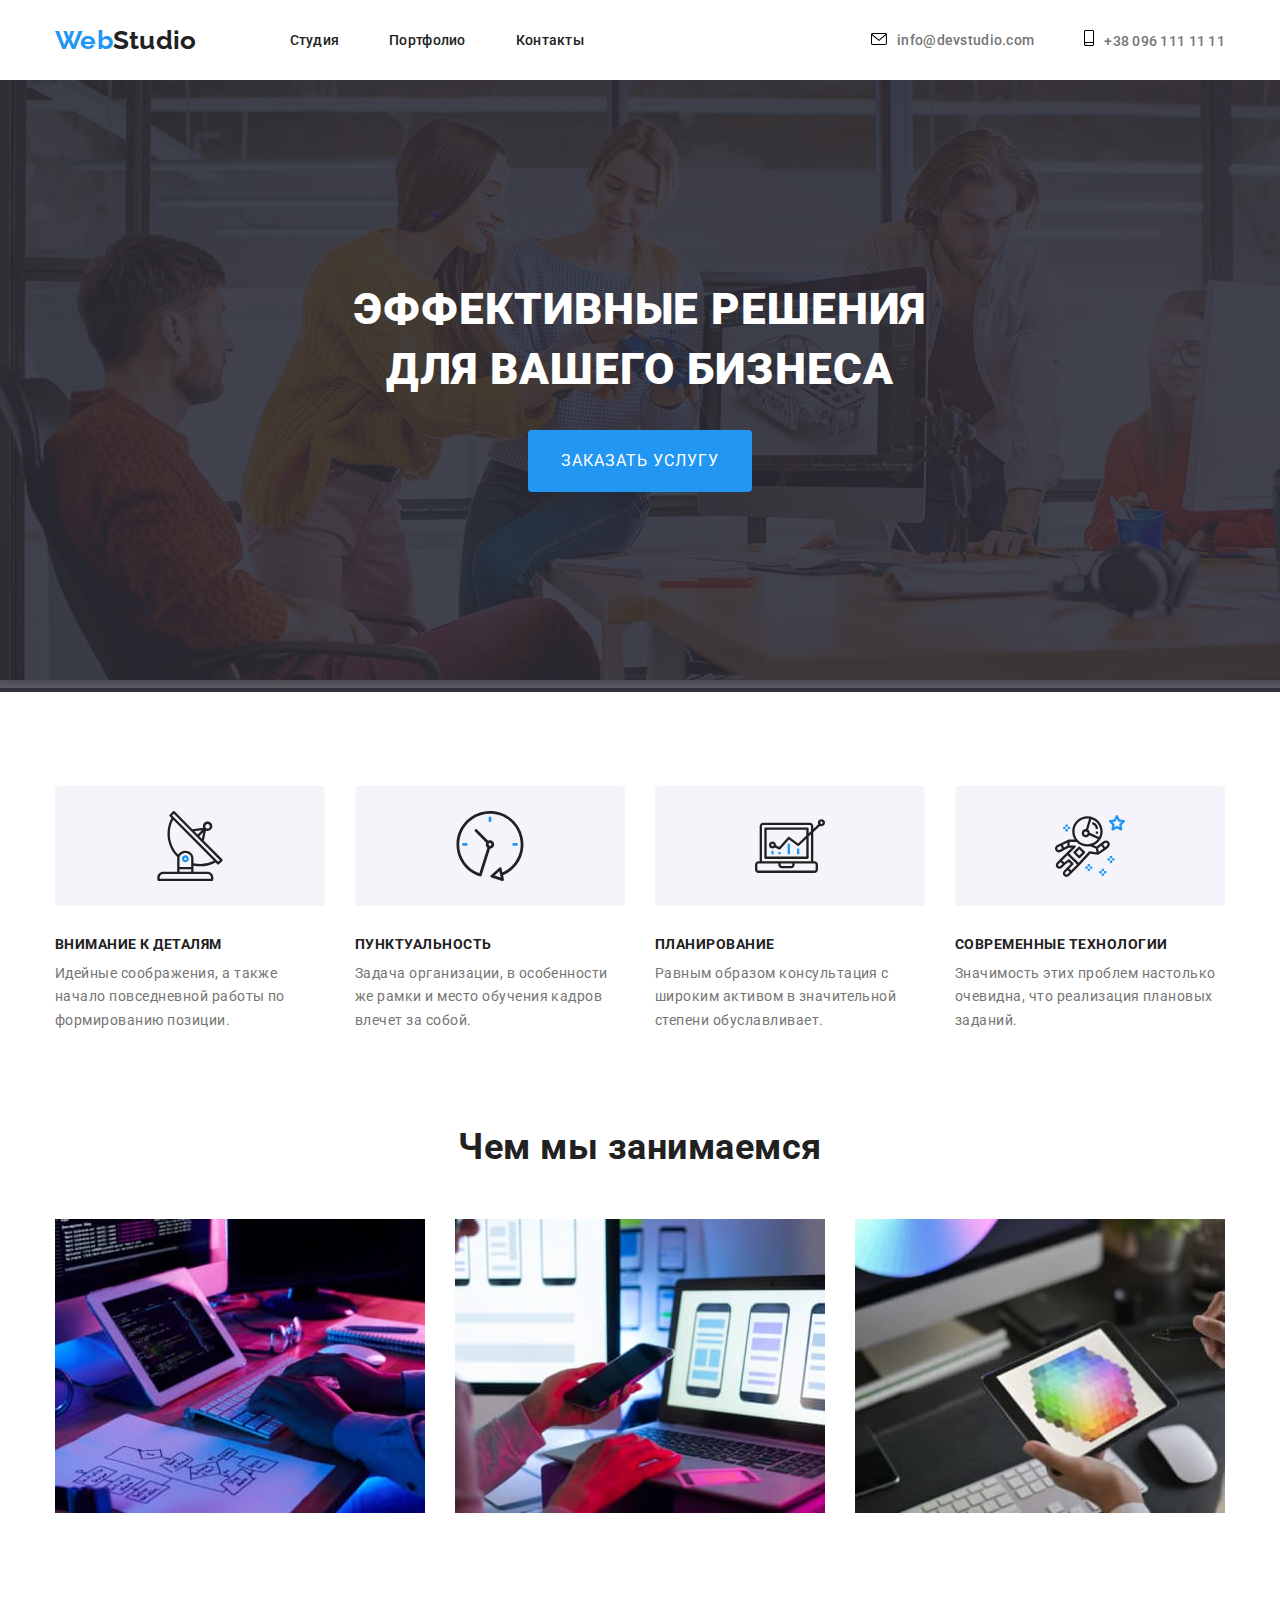
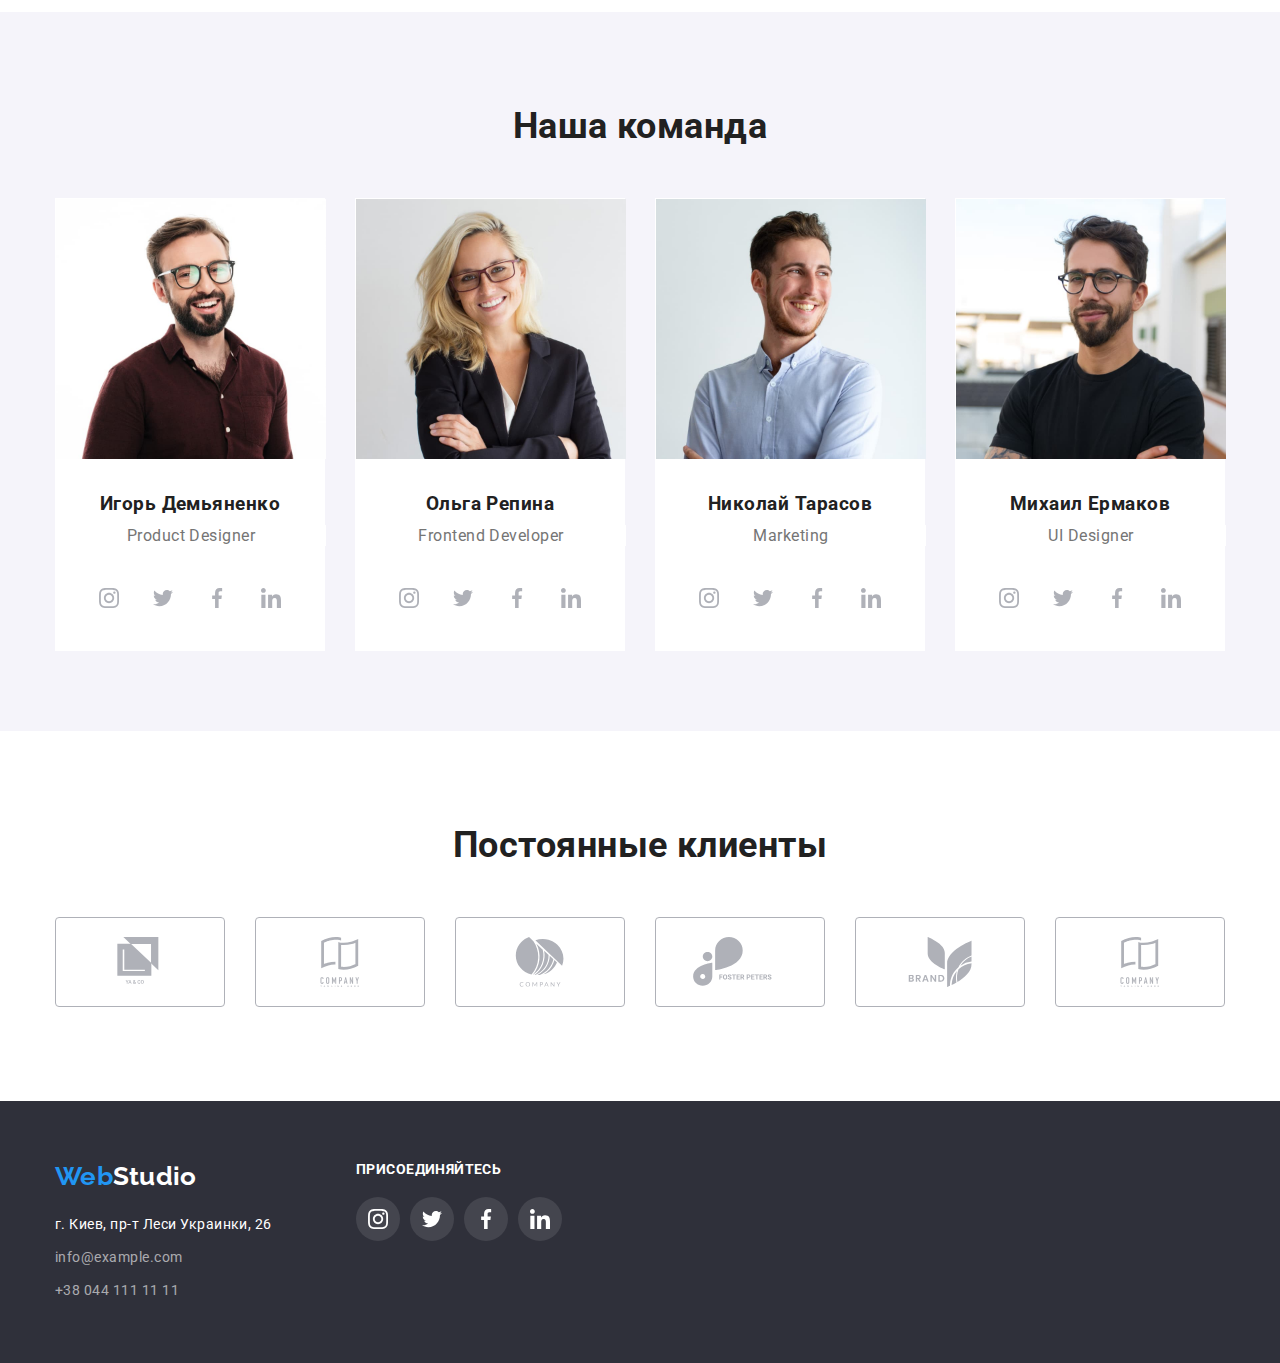
==== commit 884c3ff0: "social-icons" ====
--- a/index.html
+++ b/index.html
@@ -322,7 +322,6 @@
             <li class="item"><a href="mailto:info@example.com" class="footer footer-contacts">info@example.com</a></li>
             <li class="item"><a href="tel:+380441111111" class="footer footer-contacts  ">+38 044 111 11
                 11</a></li>
-
           </ul>
         </address>
       </div>
@@ -330,26 +329,26 @@
         <h3 class="join-section">Присоединяйтесь</h3>
         <ul class="list social-icons">
           <li class="social-icons-item">
-            <a class="social-icons-link" href="" target="_blank" rel="noopener noreferer" aria-label="Instagram">
-              <svg class="social-icons-svg">
+            <a class="social-icons-link-footer" href="" target="_blank" rel="noopener noreferer" aria-label="Instagram">
+              <svg class="social-icons-svg-footer">
                 <use href="./images/icons/sprite.svg#instagram"></use>
               </svg></a>
           </li>
           <li class="social-icons-item">
-            <a class="social-icons-link" href="" target="_blank" rel="noopener noreferer" aria-label="Twitter">
-              <svg class="social-icons-svg">
+            <a class="social-icons-link-footer" href="" target="_blank" rel="noopener noreferer" aria-label="Twitter">
+              <svg class="social-icons-svg-footer">
                 <use href="./images/icons/sprite.svg#twitter"></use>
               </svg></a>
           </li>
           <li class="social-icons-item">
-            <a class="social-icons-link" href="" target="_blank" rel="noopener noreferer" aria-label="facebook">
-              <svg class="social-icons-svg">
+            <a class="social-icons-link-footer" href="" target="_blank" rel="noopener noreferer" aria-label="facebook">
+              <svg class="social-icons-svg-footer">
                 <use href="./images/icons/sprite.svg#facebook"></use>
               </svg></a>
           </li>
           <li class="social-icons-item">
-            <a class="social-icons-link" href="" target="_blank" rel="noopener noreferer" aria-label="Linkedin">
-              <svg class="social-icons-svg">
+            <a class="social-icons-link-footer" href="" target="_blank" rel="noopener noreferer" aria-label="Linkedin">
+              <svg class="social-icons-svg-footer">
                 <use href="./images/icons/sprite.svg#linkedin"></use>
               </svg></a>
           </li>
--- a/css/styles.css
+++ b/css/styles.css
@@ -436,20 +436,42 @@
 
 .join-us {
   display: flex;
-
+  flex-direction: column;
   align-items: left;
-  padding-top: 72px;
-  margin-right: 70px;
+  margin-left: 70px;
   width: 206px;
 }
 
 .join-section {
+  margin-bottom: 20px;
+  color: var(--white);
+
   font-weight: bold;
   font-size: 14px;
   line-height: 16px;
   letter-spacing: 0.03em;
   text-transform: uppercase;
-  color: var(--white);
-
-  margin-bottom: 20px;
-}
+}
+
+.social-icons-link-footer {
+  display: flex;
+  justify-content: center;
+  align-items: center;
+  width: 44px;
+  height: 44px;
+  background-color: rgba(255, 255, 255, 0.1);
+  border-radius: 50%;
+}
+
+.social-icons-svg-footer {
+  width: 20px;
+  height: 20px;
+  fill: var(--white);
+}
+
+.social-icons-link-footer:hover .social-icons-svg,
+.social-icons-link-footer:hover,
+.social-icons-link-footer:focus .social-icons-svg,
+.social-icons-link-footer:focus {
+  background-color: var(--text-accent);
+}
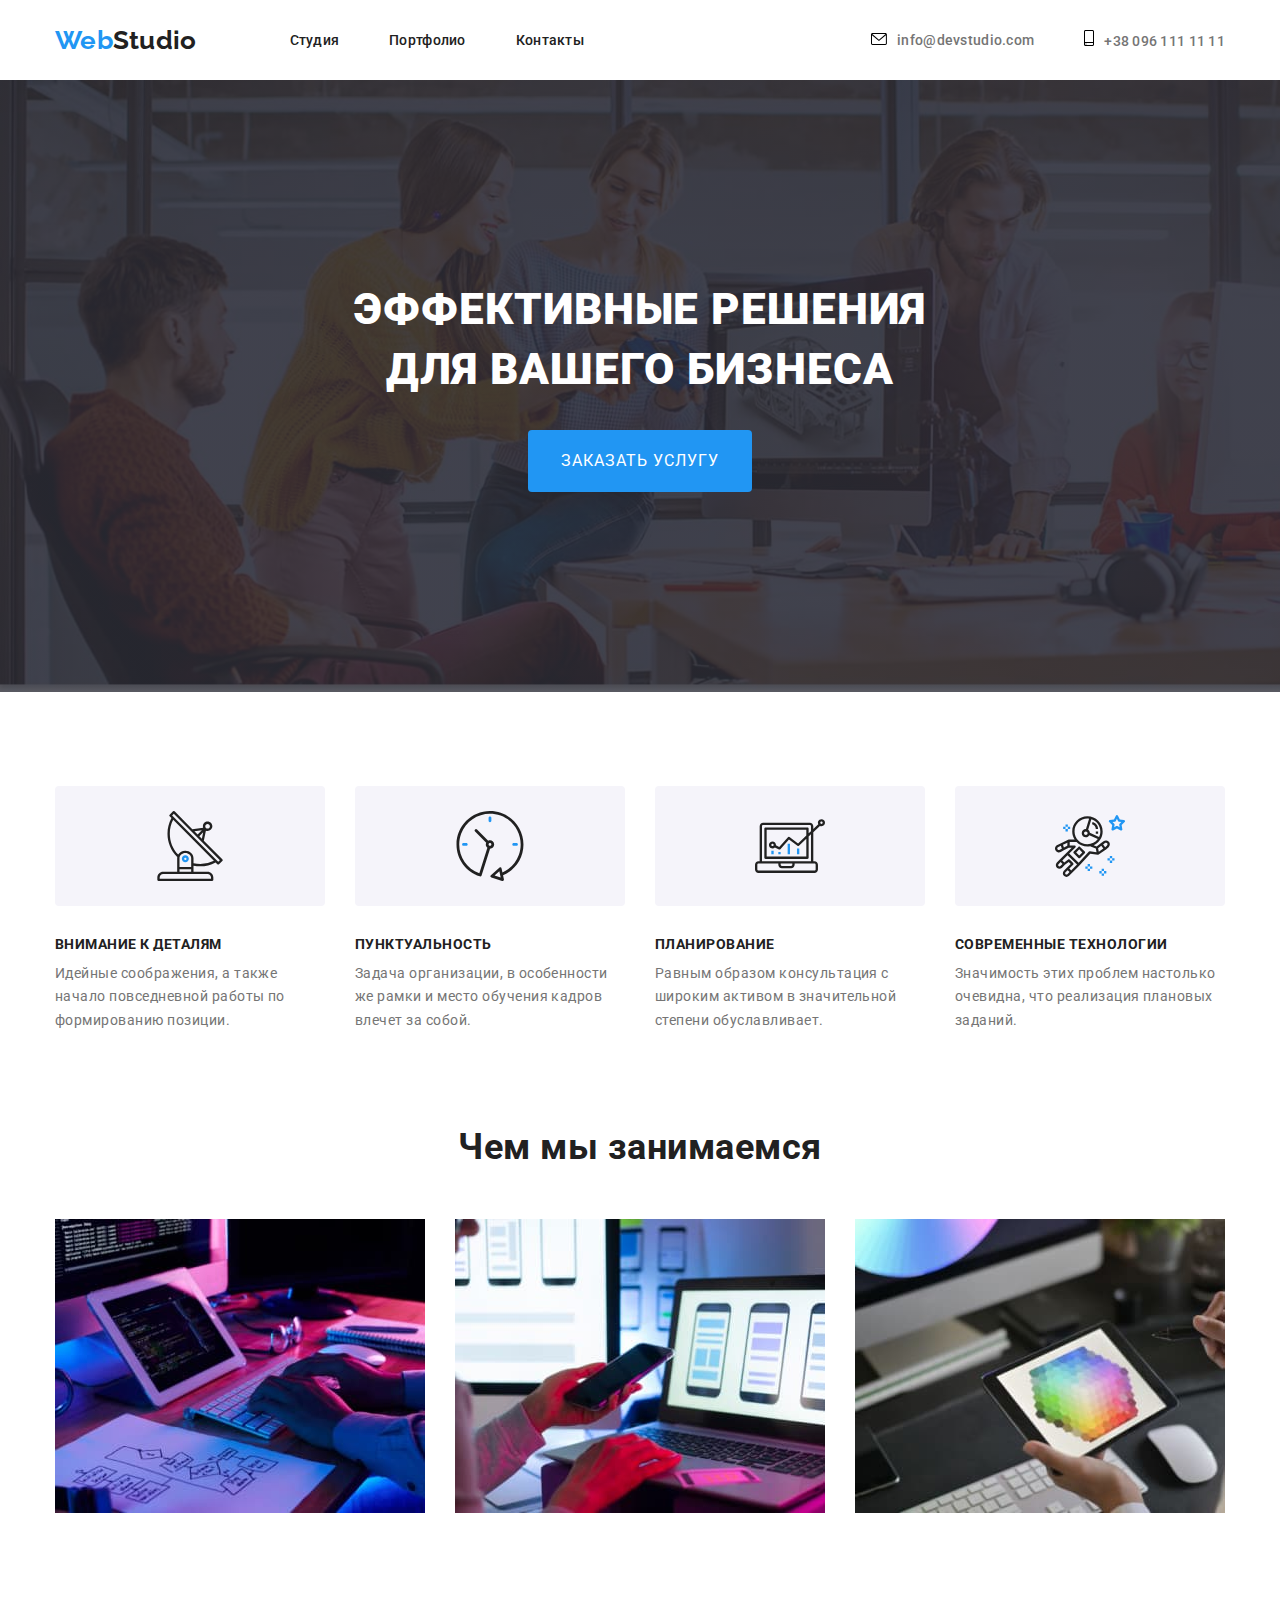
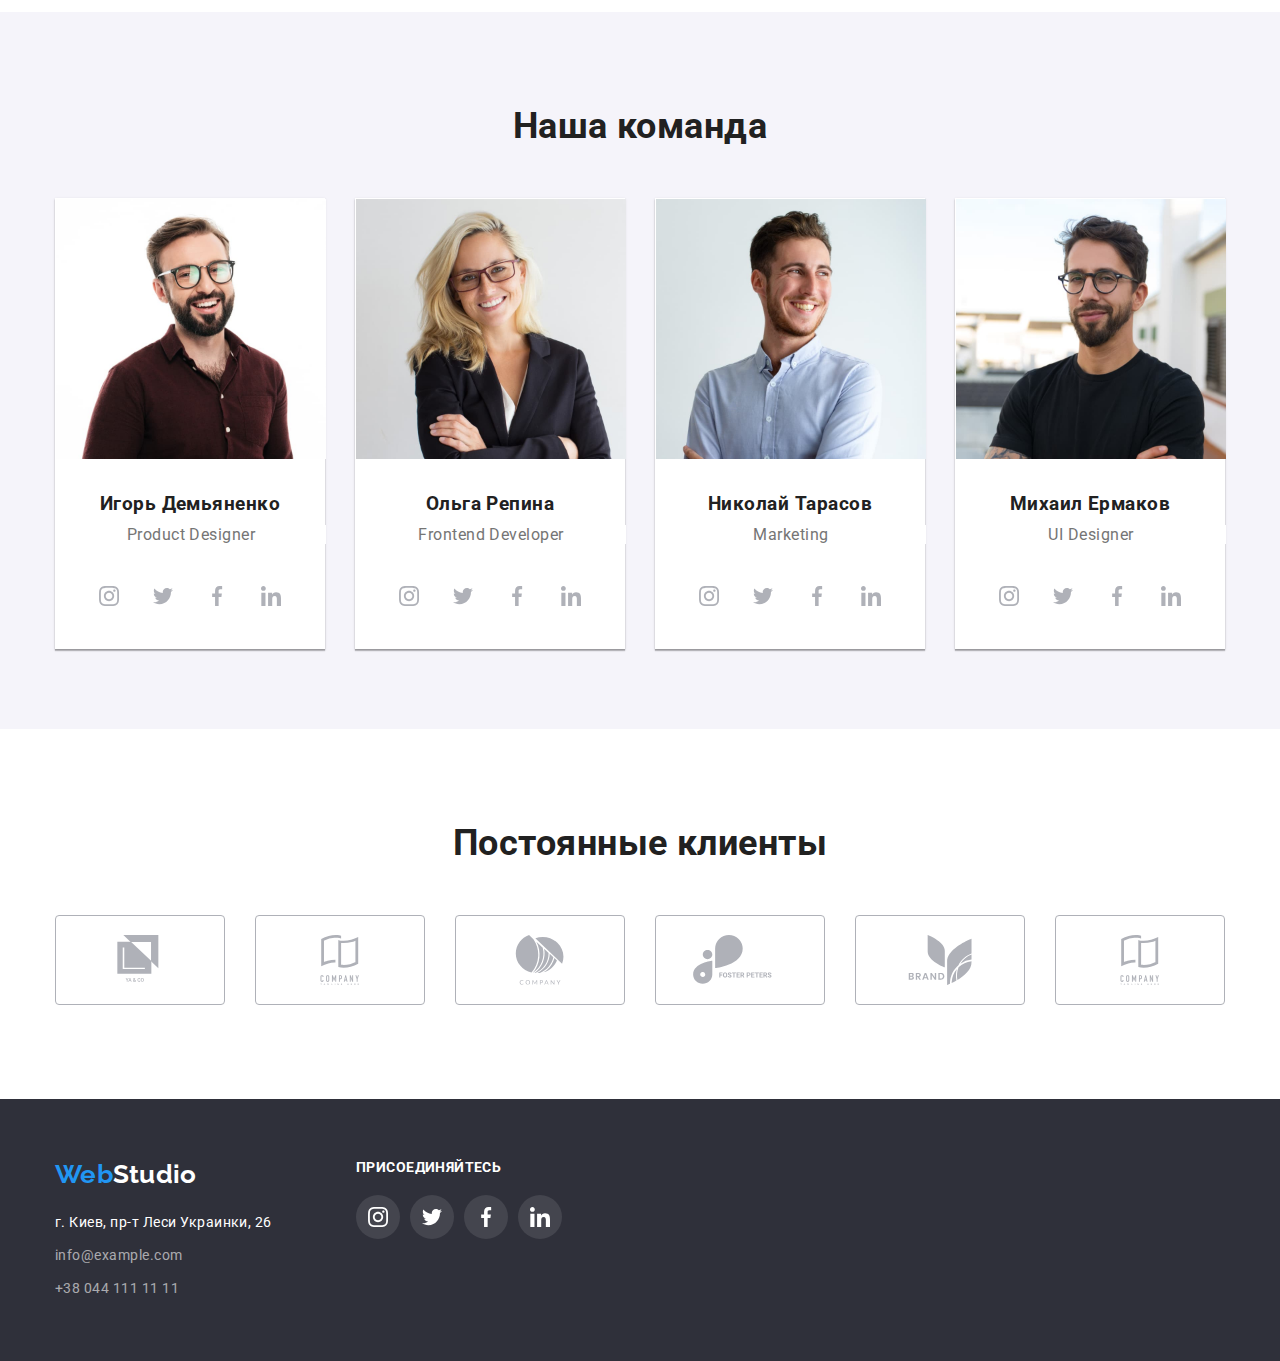
==== commit abd571c4: "final" ====
--- a/index.html
+++ b/index.html
@@ -139,7 +139,7 @@
           <li class="team-item">
             <img src="./images/team/img-1.jpg" width="270" height="260" alt="" />
             <h3 class="team-name">Игорь Демьяненко</h3>
-            <p class="team-item description">Product Designer</p>
+            <p class="description">Product Designer</p>
             <ul class="list social-icons">
               <li class="social-icons-item">
                 <a class="social-icons-link" href="" target="_blank" rel="noopener noreferer" aria-label="Instagram">
@@ -170,7 +170,7 @@
           <li class="team-item">
             <img src="./images/team/img-2.jpg" width="270" height="260" alt="" />
             <h3 class="team-name">Ольга Репина</h3>
-            <p class="team-item description">Frontend Developer</p>
+            <p class="description">Frontend Developer</p>
             <ul class="list social-icons">
               <li class="social-icons-item">
                 <a class="social-icons-link" href="" target="_blank" rel="noopener noreferer" aria-label="Instagram">
@@ -201,7 +201,7 @@
           <li class="team-item">
             <img src="./images/team/img-3.jpg" width="270" height="260" alt="" />
             <h3 class="team-name">Николай Тарасов</h3>
-            <p class="team-item description">Marketing</p>
+            <p class="description">Marketing</p>
             <ul class="list social-icons">
               <li class="social-icons-item">
                 <a class="social-icons-link" href="" target="_blank" rel="noopener noreferer" aria-label="Instagram">
@@ -232,7 +232,7 @@
           <li class="team-item">
             <img src="./images/team/img-4.jpg" width="270" height="260" alt="" />
             <h3 class="team-name">Михаил Ермаков</h3>
-            <p class="team-item description">UI Designer</p>
+            <p class="description">UI Designer</p>
             <ul class="list social-icons">
               <li class="social-icons-item">
                 <a class="social-icons-link" href="" target="_blank" rel="noopener noreferer" aria-label="Instagram">
--- a/css/styles.css
+++ b/css/styles.css
@@ -186,6 +186,7 @@
     ),
     url(../images/hero/hero-bg.jpg);
   background-repeat: no-repeat;
+  background-size: cover;
 }
 .hero-title {
   font-weight: 900;
@@ -308,6 +309,8 @@
   color: var(--primary-text-black);
   background-color: var(--white);
   border: 1px solid transparent;
+  box-shadow: 0px 1px 3px rgba(0, 0, 0, 0.12), 0px 1px 1px rgba(0, 0, 0, 0.14),
+    0px 2px 1px rgba(0, 0, 0, 0.2);
 }
 
 .team-item:not(:last-child) {
@@ -318,7 +321,17 @@
   margin-top: 30px;
 }
 
-.team-item .description {
+.team .description {
+  width: 270px;
+  margin-bottom: 30px;
+  font-weight: 500;
+  font-size: 16px;
+  line-height: 1.187;
+
+  text-align: center;
+  color: var(--primary-text-black);
+  background-color: var(--white);
+
   font-weight: normal;
   color: var(--primary-text-gray);
   margin-top: 10px;
